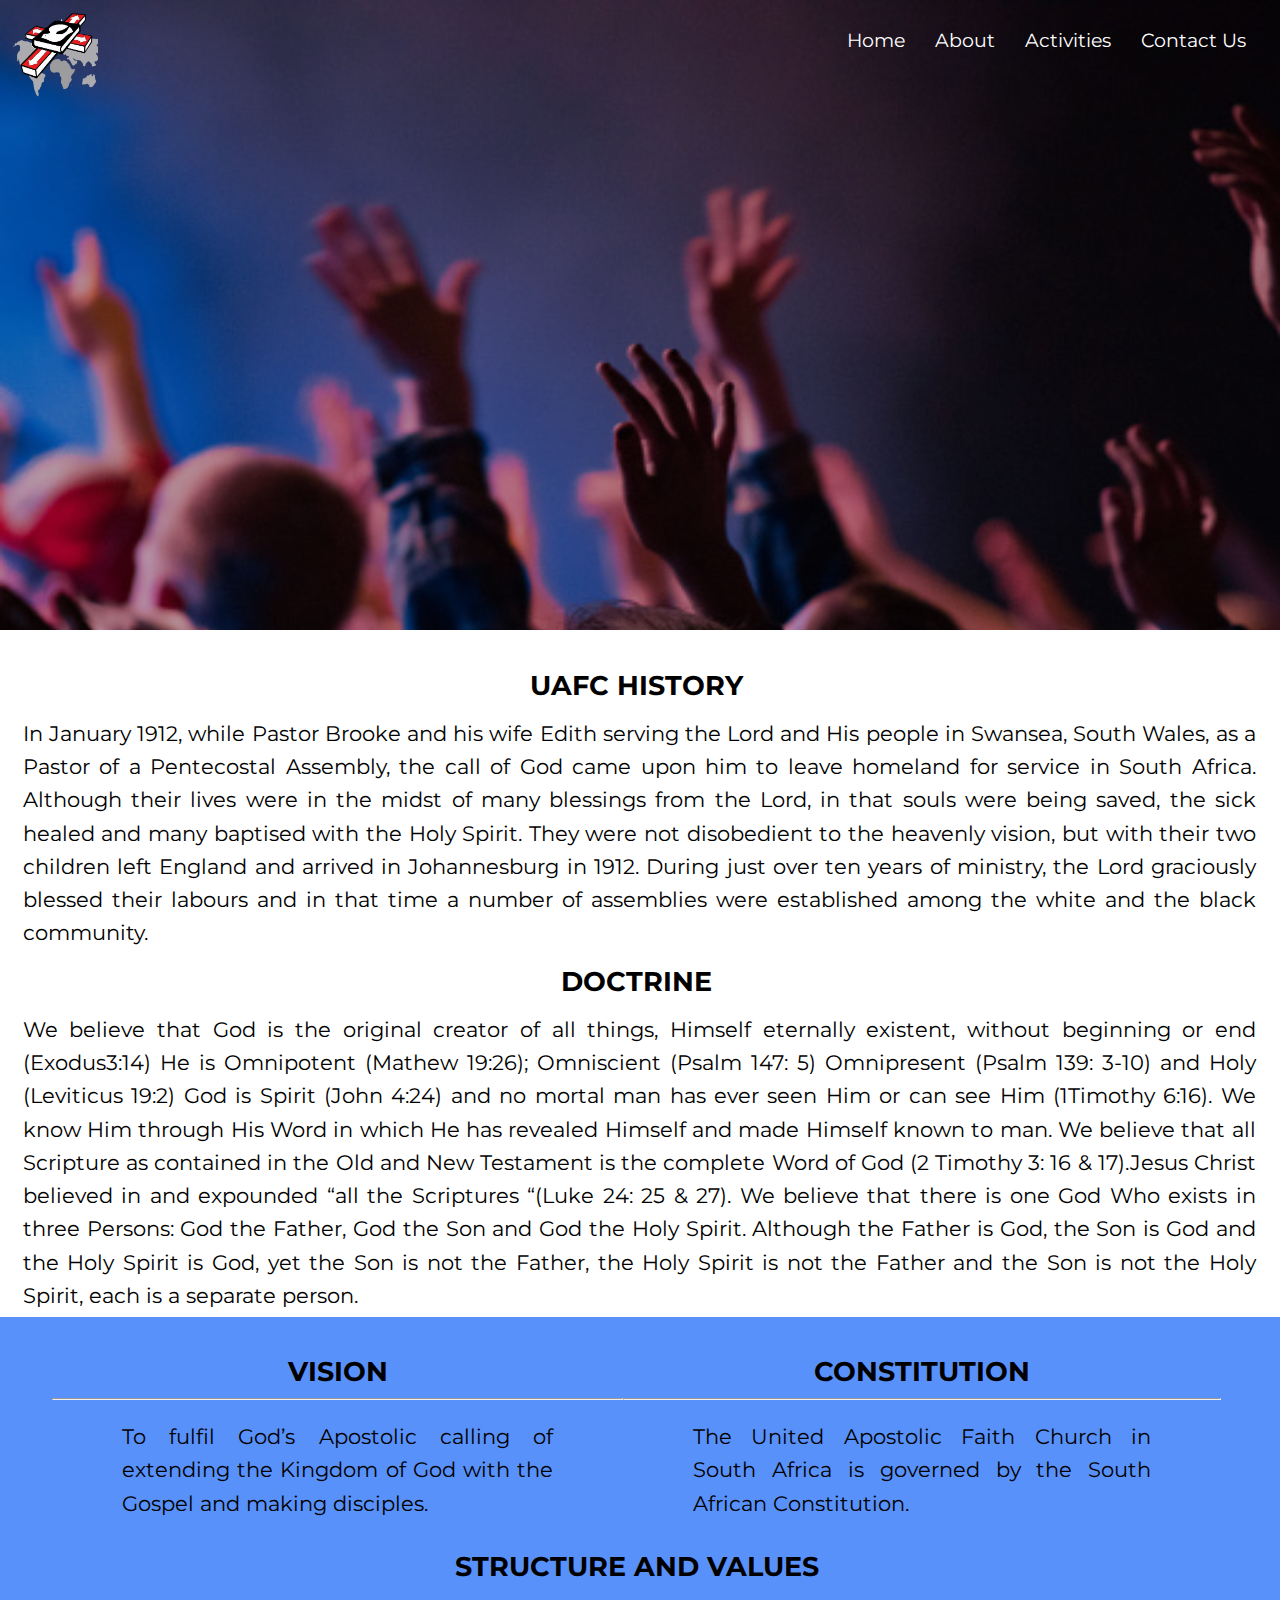
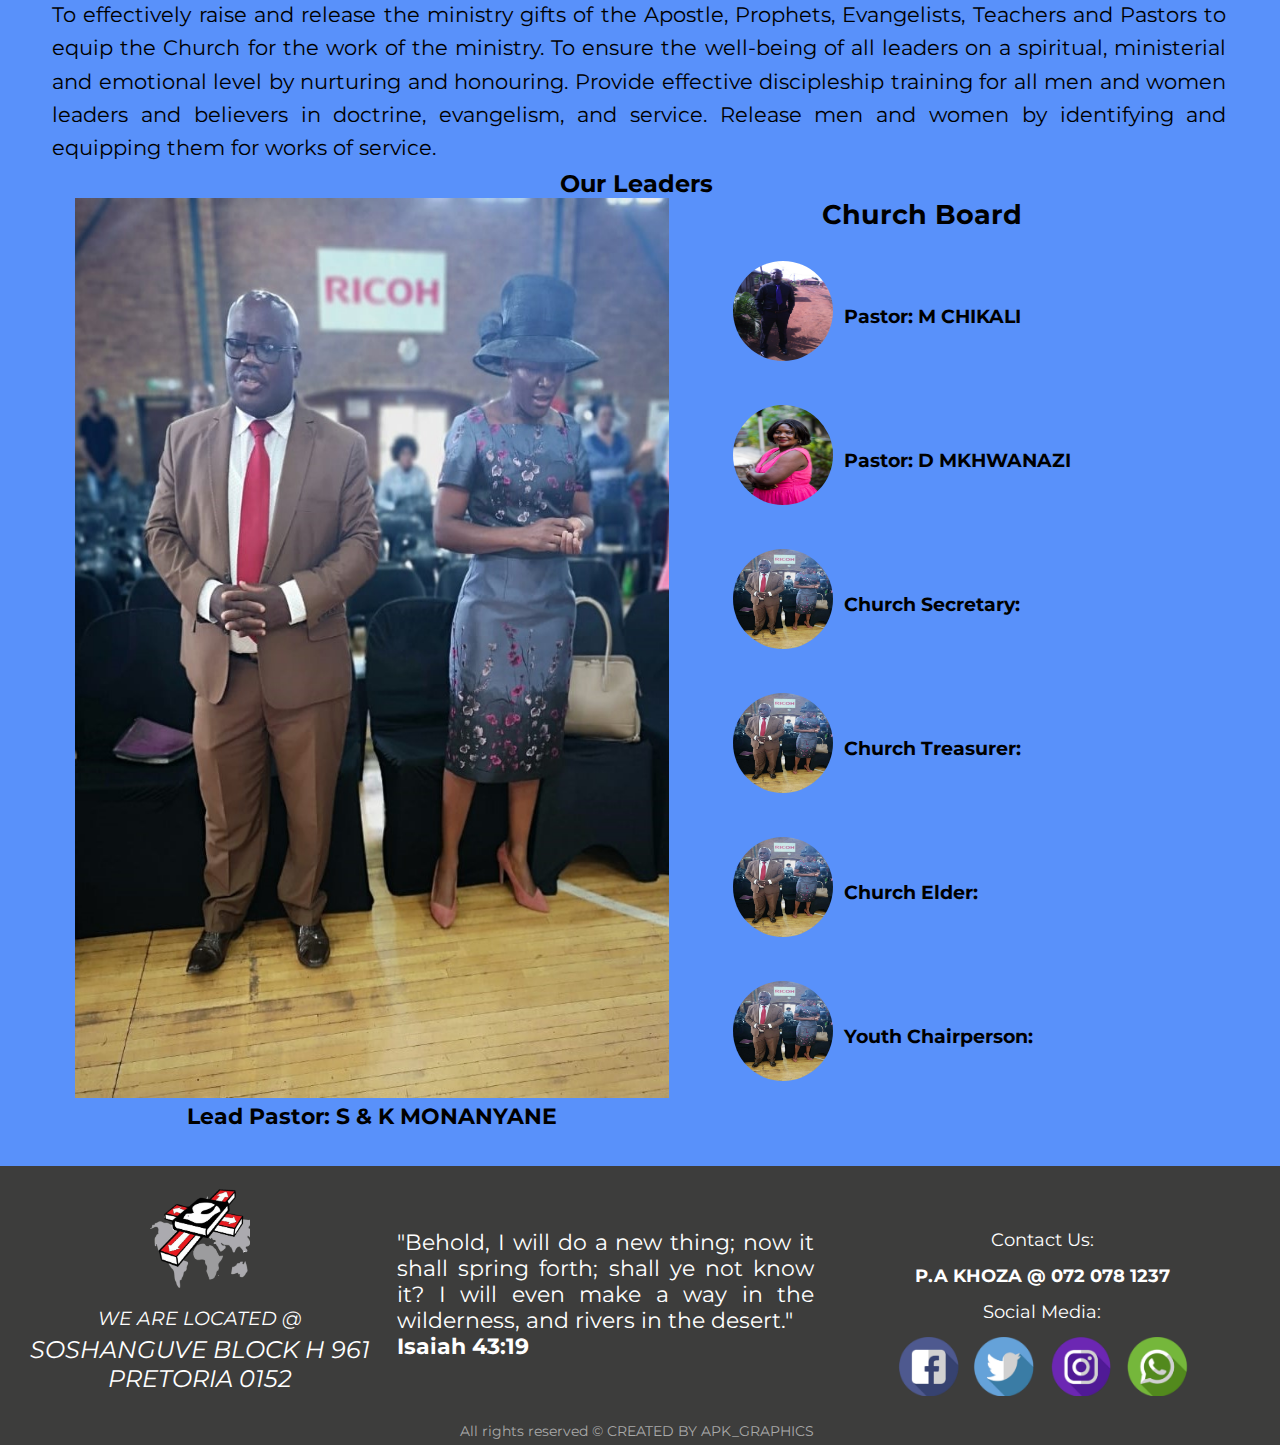
==== aboutUAFC.html @ cbf4d660 "first commit" ====
<!DOCTYPE html>
<html lang="en" dir="ltr">

<head>
    <meta charset="utf-8">
    <title> UAFC WEBSITE</title>
    <meta name="viewport" content="width=device-width, initial-scale=1.0">
    <link rel="shortcut icon" type="image/png" href="img/logo.png">
    <link rel="stylesheet" href="css/about.css">

</head>

<body>
    <div class="head">
        <div class="container">
            <header>
                <img src="./img/logo.png" alt="UAFC logo" class="logo">
                <nav>
                    <a href="#" class="hide-desktop">
                        <img src="./img/menu.png" alt="toogle menu" class="menu" id="menu">
                    </a>
                    <ul class="show-desktop hide-mobile" id="nav">
                        <li id="exit" class="exit-btn hide-desktop"><img src="./img/exit.svg" alt="exit menu"></li>
                        <li><a href="index.html">Home</a></li>
                        <li><a href="#">About </a></li>
                        <li><a href="activities.html">Activities</a></li>
                        <li><a href="contacts.html">Contact Us</a></li>
                    </ul>
                </nav>
            </header>

            <section>
                <div id=slideset2>

                    <div id="welcomeText">
                        <h3>ABOUT UNITED APOSTOLIC FAITH CHURCH
                        </h3>
                    </div>
                    <div class="quote1">
                        <figure>
                            <p class="beliefs">We are a church that beleives in Worship</p>

                            <blockquote>

                                "God is spirit, and his worshipers must worship in the Spirit and in truth."
                            </blockquote>
                            <figcaption>John 4:24</figcaption>
                        </figure>
                    </div>
                    <div class="quote2">
                        <figure>
                            <p class="beliefs">We are a church that beleives Christ never changes</p>

                            <blockquote>

                                "Jesus Christ the same yesterday, and to day, and for eve"
                            </blockquote>
                            <figcaption>Hebrews 13:8</figcaption>
                        </figure>
                    </div>

                </div>

            </section>

        </div>
    </div>
    <div class="history-container">
        <div class="container">
            <h4> UAFC HISTORY</h4>
            <p>
                In January 1912, while Pastor Brooke and his wife Edith serving the Lord and His people in Swansea,
                South
                Wales,
                as a Pastor of a Pentecostal Assembly,
                the call of God came upon him to leave homeland for service in South Africa. Although their lives were
                in
                the
                midst of many blessings from the Lord,
                in that souls were being saved, the sick healed and many baptised with the Holy Spirit. They were not
                disobedient
                to the heavenly vision,
                but with their two children left England and arrived in Johannesburg in 1912. During just over ten years
                of
                ministry, the Lord graciously blessed their
                labours and in that time a number of assemblies were established among the white and the black
                community.
            </p>
            <div class="boctrine">

                <h4>DOCTRINE</h4>
                <p>
                    We believe that God is the original creator of all things, Himself eternally existent, without
                    beginning
                    or
                    end
                    (Exodus3:14) He is Omnipotent (Mathew 19:26);
                    Omniscient (Psalm 147: 5) Omnipresent (Psalm 139: 3-10) and Holy (Leviticus 19:2) God is Spirit
                    (John
                    4:24)
                    and
                    no
                    mortal man has ever seen Him or can see Him (1Timothy 6:16).
                    We know Him through His Word in which He has revealed Himself and made Himself known to man. We
                    believe
                    that
                    all
                    Scripture as contained in the Old and New Testament is the complete
                    Word of God (2 Timothy 3: 16 & 17).Jesus Christ believed in and expounded “all the Scriptures “(Luke
                    24:
                    25 &
                    27).
                    We believe that there is one God Who exists in three Persons:
                    God the Father, God the Son and God the Holy Spirit. Although the Father is God, the Son is God and
                    the
                    Holy
                    Spirit is God, yet the Son is not the Father,
                    the Holy Spirit is not the Father and the Son is not the Holy Spirit, each is a separate person.


                </p>

            </div>

        </div>
        <div id="bottom">

            <div class="container">
                <div class="grid-container">
                    <div class="grid-items">
                        <h4>VISION</h4>
                        <hr>
                        <p>
                            To fulfil God’s Apostolic calling of extending the Kingdom of God with the Gospel and making
                            disciples.

                        </p>
                    </div>
                    <div class="grid-items">
                        <h4>CONSTITUTION</h4>
                        <hr>
                        <p>
                            The United Apostolic Faith Church in South Africa is governed by the South African
                            Constitution.
                        </p>
                    </div>
                </div>
                <h4>STRUCTURE AND VALUES</h4>
                <p>
                    To effectively raise and release the ministry gifts of the Apostle, Prophets, Evangelists, Teachers
                    and
                    Pastors
                    to
                    equip the Church for the work of the ministry.
                    To ensure the well-being of all leaders on a spiritual, ministerial and emotional level by nurturing
                    and
                    honouring.
                    Provide effective discipleship training for all men and women leaders and believers in doctrine,
                    evangelism,
                    and
                    service.
                    Release men and women by identifying and equipping them for works of service.
                </p>
                <h2 id="leaderHeading">Our Leaders</h2>
                <div class="leaders">
                    <div class="grid4-container">
                        <div class="grid4-items">
                            <figure id="leadPast">
                                <img src="./img/leaders.jpeg" alt="lead pastor">
                                <figcaption>Lead Pastor: S & K MONANYANE</figcaption>
                            </figure>
                        </div>
                        <div class="grid4-items">
                            <h3 id="churchB">Church Board</h3>
                            <ul>

                                <li>
                                    <div class="grid5-container">
                                        <div class="grid5-item">
                                            <img src="./img/pastorC.jpg" alt="lead pastor">
                                        </div>
                                        <div class="grid5-item">
                                            <p class="names"> Pastor: M CHIKALI</p>
                                        </div>


                                    </div>
                                </li>

                                <li>
                                    <div class="grid5-container">
                                        <div class="grid5-item">
                                            <img src="./img/pastorD.jpg" alt="lead pastor">
                                        </div>
                                        <div class="grid5-item">
                                            <p class="names"> Pastor: D MKHWANAZI</p>
                                        </div>
                                    </div>
                                </li>
                                <li>
                                    <div class="grid5-container">
                                        <div class="grid5-item">
                                            <img src="./img/leaders.jpeg" alt="lead pastor">
                                        </div>
                                        <div class="grid5-item">
                                            <p class="names">Church Secretary:</p>
                                        </div>
                                    </div>
                                </li>
                                <li>
                                    <div class="grid5-container">
                                        <div class="grid5-item">
                                            <img src="./img/leaders.jpeg" alt="lead pastor">
                                        </div>
                                        <div class="grid5-item">
                                            <p class="names">Church Treasurer:</p>
                                        </div>
                                    </div>
                                </li>
                                <li>
                                    <div class="grid5-container">
                                        <div class="grid5-item">
                                            <img src="./img/leaders.jpeg" alt="lead pastor">
                                        </div>
                                        <div class="grid5-item">
                                            <p class="names">Church Elder:</p>
                                        </div>
                                    </div>
                                </li>
                                <li>
                                    <div class="grid5-container">
                                        <div class="grid5-item">
                                            <img src="./img/leaders.jpeg" alt="lead pastor">
                                        </div>
                                        <div class="grid5-item">
                                            <p class="names">Youth Chairperson:</p>
                                        </div>
                                    </div>
                                </li>
                            </ul>

                        </div>
                    </div>

                </div>
            </div>
        </div>

    </div>
    <footer>
        <div class="container">
            <div class="grid2-container">
                <div class="grid2-item" id="leftlogo">

                    <img src="./img/logo.png" alt="UAFC" class="footerimg">
                    <address>
                        <p>WE ARE LOCATED @</p>SOSHANGUVE BLOCK H 961 <br>PRETORIA 0152
                    </address>
                </div>
                <div class="grid2-item" id="rightlogo">
                    <p style="font-size: .9em; text-align: justify;margin: auto;">
                        "Behold, I will do a new thing; now it shall spring forth; shall ye not know it? I will even
                        make a way in the wilderness, and rivers in the desert."
                        <br>
                        <strong>Isaiah 43:19 </strong>

                    </p>
                </div>
                <div class="grid2-item">
                    <div class="bottomBar">
                        <hr id="Hline">
                        <P>Contact Us:</P>
                        <P><strong> P.A KHOZA @ 072 078 1237</strong></P>
                        <P>Social Media:</P>
                        <a href="https://www.facebook.com/Uafc-Soshanguve-Central-Block-H-116440896879370/"
                            class="fa facebook"><img src="./img/facebook.png" alt="facebook-page"></a>
                        <a href="#" class="fa twitter"><img src="./img/twitter.png" alt="twitter-page"></a>
                        <a href="https://www.instagram.com/swag_uafc_youth/" class="fa instagram"><img
                                src="./img/insta.png" alt="intagram-page"></a>
                        <a href="#" class="fa instagram"><img src="./img/whatsaap.png" alt="whatsaap"></a>
                    </div>
                </div>
                <div class="grid2-item">

                </div>
            </div>
            <div>
                <P style="font-size: .9em;color: rgb(170, 170, 170);margin: auto;">All rights reserved &copy; CREATED BY
                    APK_GRAPHICS</P>
            </div>

        </div>
    </footer>
    <script src="./js/menu.js"></script>

</body>

</html>
---- css/about.css ----
@import url("https://fonts.googleapis.com/css?family=Montserrat:400,600");
* {
  padding: 0;
  margin: 0;
  text-decoration: none;
  list-style: none;
  box-sizing: border-box;
}
body {
  margin: auto;
  font-family: "Montserrat", sans-serif;
}
ul {
  list-style-type: none;
  margin: 0;
  padding: 0;
}
.container {
  overflow: hidden; /* Hide scrollbars */
  text-align: center;
  padding: 0.8em 0.4em;
  width: 100%;
}
.hide-mobile {
  display: none;
}
.logo {
  width: 65px;
}
header {
  display: flex;
  justify-content: space-between;
}
.menu {
  width: 35px;
  margin-top: 35%;
  color: #fff;
}
.head {
  background-image: linear-gradient(rgba(0, 0, 0, 0.3), rgba(0, 0, 0, 0.3)),
    url("../img/about.jpg");

  /* Create the parallax scrolling effect */
  background-attachment: fixed;
  background-repeat: no-repeat;
  background-size: 100% 70%;
  height: 400px;
  overflow: hidden; /* Hide scrollbars */
}
nav ul {
  position: fixed;
  width: 60%;
  top: 0;
  right: 0;
  text-align: left;
  background: rgb(36, 41, 44);
  height: 100%;
  z-index: 7;
  padding-top: 3em;
}

nav ul li a {
  color: #fff;
  text-decoration: none;
  display: block;
  width: 100%;
  padding: 1em 2em;
  background-color: rgb(60, 66, 70);
}

nav ul li a:hover {
  background-color: rgb(83, 89, 94);
}

.exit-btn {
  margin-bottom: 1em;
  margin-top: -1.3em;
  text-align: right;
  padding: 0 1.4em;
}

.exit-btn img {
  width: 15px;
  cursor: pointer;
}

#slideset2 {
  margin-top: 40px;
  height: 17em;
  position: relative;
  overflow: hidden;
  color: #fff;
  padding: 10px;
}
#slideset2 figcaption {
  font-weight: bold;
}
#welcomeText {
  margin-top: 10%;
}
.beliefs {
  font-weight: bold;
}
.quote1 {
  margin-top: -10%;
}
.quote2 {
  margin-top: -22%;
}
#slideset2 > * {
  position: relative;
  top: 100%;
  animation: 12s autoplay2 infinite ease-in-out;
}
@keyframes autoplay2 {
  0% {
    top: 100%;
  }
  4% {
    top: 0%;
  }
  33.33% {
    top: 0%;
  }
  37.33% {
    top: -100%;
  }
  100% {
    top: -100%;
  }
}
#slideset2 > *:nth-child(1) {
  animation-delay: 0s;
}
#slideset2 > *:nth-child(2) {
  animation-delay: 4s;
}
#slideset2 > *:nth-child(3) {
  animation-delay: 8s;
}

.history-container {
  background-color: rgb(255, 255, 255);
  padding: 1em 0 1em;
}
h4 {
  padding: 10px 0 10px;
}
.history-container p {
  text-align: justify;
  padding: 5px 5px 5px 10px;
  font-size: 0.8em;
}

#leadPast img {
  width: 90%;
}
#leadPast figcaption {
  font-size: 1.2em;
  font-weight: bold;
}

.grid3-items figcaption {
  font-size: 1em;
  font-weight: bold;
  padding: 10px;
}
.grid3-items img {
  width: 60%;
  height: 250px;
}
#bottom {
  background-color: #5991fa;
  margin: auto;
  text-align: center;
  padding: 5px 30px 20px 30px;
}

footer {
  font-size: 1em;
  background-color: rgb(61, 61, 60);
  color: #fff;
  margin-top: -20px;
}
footer P {
  font-size: 0.8em;
  background-color: rgb(61, 61, 60);
  color: #fff;
  padding: 10px 10px 5px 10px;
}
.footerimg {
  width: 100px;
}
.fa img {
  width: 50px;
  padding: 10px 0 10px;
}

.grid5-item img {
  width: 150px;
  height: 170px;
  margin: 30px 0 5px 0;
}
.grid5-item .names {
  padding: 10px 0 0 0;
  text-align: center;
  font-weight: bold;
  font-size: 0.9em;
}
@media only screen and (min-width: 768px) {
  .container {
    overflow: hidden; /* Hide scrollbars */
    text-align: center;
    padding: 0.8em 0.4em 0 0;
    width: 98%;
    margin: auto;
  }
  .head {
    background-image: linear-gradient(rgba(0, 0, 0, 0.3), rgba(0, 0, 0, 0.3)),
      url("../img/about.jpg");

    /* Create the parallax scrolling effect */
    background-attachment: fixed;
    background-repeat: no-repeat;
    background-size: 100% 70%;
    height: 450px;
    overflow: hidden; /* Hide scrollbars */
  }

  nav ul {
    width: 40%;
  }
  .logo {
    width: 80px;
  }
  .menu {
    width: 50px;
    margin-top: 30%;
  }
  #slideset2 {
    margin-top: 40px;
    height: 17em;
    position: relative;
    overflow: hidden;
    color: #fff;
    padding: 10px;
  }
  #slideset2 figcaption {
    font-weight: bold;
    font-size: 1em;
  }
  #welcomeText {
    margin-top: 10%;
    font-size: 1.5em;
  }
  .beliefs {
    font-weight: bold;
    font-size: 1.2em;
  }
  .quote1 {
    margin-top: -5%;
    font-size: 1.2em;
  }
  .quote2 {
    margin-top: -8%;
    font-size: 1.2em;
  }
  h4 {
    font-size: 1.5em;
  }
  .history-container p {
    text-align: justify;
    padding: 5px 5px 5px 10px;
    font-size: 1em;
    line-height: 1.6em;
  }
  .grid-container {
    display: grid;
    grid-template-columns: auto auto;
    padding: 10px;
  }
  .grid-items p {
    padding: 20px 20px;
  }
  #bottom {
    background-color: #5991fa;
    margin: auto;
    text-align: center;
    padding: 5px 30px 20px 30px;
  }
  .grid2-container {
    display: grid;
    grid-template-columns: 30% 35% 35%;
    padding: 10px 0 10px 0;
  }
  #leftlogo {
    width: 100%;
    font-size: 1em;
  }
  #rightlogo {
    width: 100%;
    font-size: 1.3em;
    padding-top: 30px;
  }
  #bottomBar {
    font-size: 1.5em;
    padding-top: 30px;
    margin: auto;
    padding-top: 30px;
  }
  #Hline {
    display: none;
  }
  #leadPast img {
    width: 98%;
    height: 650px;
  }
  #leadPast figcaption {
    font-size: 1.2em;
    font-weight: bold;
    padding-bottom: 20px;
  }
  .grid4-container {
    display: grid;
    grid-template-columns: 60% 40%;
    padding: 0 90px 0 0;
  }
  .grid5-container {
    display: grid;
    grid-template-columns: 30% 80%;
  }
  .grid5-item img {
    width: 80px;
    border-radius: 50%;
    height: 80px;
    margin: 10px 0 10px 30px;
  }
  .grid4-items #churchB {
    font-size: 1.7em;
    padding: 0 0 10px;
  }
  .grid5-item .names {
    margin: 40px 0 0 50px;
    text-align: left;
    font-weight: bold;
    font-size: 0.9em;
  }
}
@media only screen and (min-width: 1024px) {
  .head {
    background-image: linear-gradient(rgba(0, 0, 0, 0.3), rgba(0, 0, 0, 0.3)),
      url("../img/about.jpg");

    /* Create the parallax scrolling effect */
    background-attachment: fixed;
    background-repeat: no-repeat;
    background-size: 100% 90%;
    height: 630px;
    overflow: hidden; /* Hide scrollbars */
  }
  .logo {
    width: 85px;
  }

  #slideset2 {
    margin-top: 80px;
    height: 20em;
    position: relative;
    overflow: hidden;
    color: #fff;
    padding: 10px;
  }
  #slideset2 figcaption {
    font-weight: bold;
    font-size: 1em;
  }
  #welcomeText {
    margin-top: 10%;
    font-size: 1.7em;
  }
  .beliefs {
    font-weight: bold;
    font-size: 1.5em;
  }
  .quote1 {
    margin-top: -5%;
    font-size: 1.5em;
  }
  .quote2 {
    margin-top: -8%;
    font-size: 1.5em;
  }
  h4 {
    font-size: 1.7em;
  }
  .history-container p {
    text-align: justify;
    padding: 5px 5px 5px 10px;
    font-size: 1.3em;
  }
  .grid-container {
    display: grid;
    grid-template-columns: auto auto;
    padding: 10px;
  }
  .grid-items p {
    padding: 20px 70px 10px 70px;
  }
  #bottom {
    background-color: #5991fa;
    margin: auto;
    text-align: center;
    padding: 5px 30px 20px 30px;
  }
  .grid2-container {
    display: grid;
    grid-template-columns: 30% 35% 35%;
    padding: 10px 0 0 0;
  }
  #leftlogo {
    width: 100%;
    font-size: 1.5em;
  }
  #rightlogo {
    width: 100%;
    font-size: 1.5em;
    padding-top: 30px;
  }
  .bottomBar {
    font-size: 1.4em;
    padding-top: 30px;
    margin: auto;
  }

  .fa img {
    width: 70px;
  }
  #Hline {
    display: none;
  }

  .grid4-container {
    display: grid;
    grid-template-columns: 60% 40%;
    padding: 0 90px 0 0;
  }
  .grid4-items h3 {
    padding: 0 0 20px;
  }

  .grid4-items ul li figcaption {
    padding: 10px;
    font-weight: bold;
  }

  #leadPast img {
    width: 90%;
    height: 900px;
  }
  #leadPast figcaption {
    font-size: 1.4em;
    font-weight: bold;
  }

  .grid5-container {
    display: grid;
    grid-template-columns: 30% 80%;
  }
  .grid5-item img {
    width: 100px;
    border-radius: 50%;
    height: 100px;
    margin: 20px 0 20px 30px;
  }
  .grid4-items #churchB {
    font-size: 1.7em;
    padding: 0 0 10px;
  }
  .grid5-item .names {
    margin: 50px 0 0 10px;
    text-align: left;
    font-weight: bold;
    font-size: 1.2em;
  }

  .show-desktop {
    display: block;
    margin: 0 auto 15% auto;
  }
  .hide-desktop {
    display: none;
  }
  nav ul {
    position: inherit;
    width: auto;
    background: none;
    height: auto;
    display: flex;
    padding-top: 0;
  }
  nav ul li {
    float: left;
  }
  nav ul li a {
    color: rgb(255, 255, 255);
    background-color: inherit;
    text-align: right;
    padding: 15px 15px;
    font-size: 1.2em;
    left: 20px;
  }
  nav ul li a:hover {
    background-color: inherit;
  }
}
@media only screen and (min-width: 1440px) {
  .head {
    background-image: linear-gradient(rgba(0, 0, 0, 0.3), rgba(0, 0, 0, 0.3)),
      url("../img/about.jpg");

    /* Create the parallax scrolling effect */
    background-attachment: fixed;
    background-repeat: no-repeat;
    background-size: 100% 95%;
    height: 680px;
    overflow: hidden; /* Hide scrollbars */
  }
  .logo {
    width: 85px;
  }
  header {
    display: flex;
    justify-content: space-between;
  }

  #slideset2 figcaption {
    font-weight: bold;
    font-size: 1em;
  }
  #welcomeText {
    margin-top: 7%;
    font-size: 2.5em;
    font-weight: bold;
  }
  .beliefs {
    font-weight: bold;
    font-size: 1.8em;
  }
  .quote1 {
    margin-top: -5%;
    font-size: 2em;
    padding: 20px;
  }
  .quote2 {
    margin-top: -17%;
    font-size: 2em;
    padding: 20px;
  }
  .container {
    overflow: hidden; /* Hide scrollbars */
    text-align: center;
    margin: auto;
    width: 90%;
  }

  .history-container {
    font-size: 1em;
  }
  .history-container p {
    font-size: 1.3em;
  }
  .grid-container {
    display: grid;
    grid-template-columns: 50% 50%;
    padding: 10px;
  }
  .grid-items p {
    padding: 20px 150px 50px 150px;
  }
  #bottom {
    background-color: #5991fa;
    text-align: center;
    padding: 5px 30px 20px 30px;
  }
  .grid2-container {
    display: grid;
    grid-template-columns: 30% 35% 35%;
    padding: 10px 0 0 0;
  }
  #bottom h2 {
    padding: 30px;
    font-size: 2em;
  }
  #Hline {
    display: none;
  }
  .leaders #leadPast img {
    width: 50%;
  }
  #leadPast figcaption {
    font-size: 1.2em;
    font-weight: bold;
  }
  .grid4-container {
    display: grid;
    grid-template-columns: 60% 40%;
    padding: 0 90px 0 0;
  }
  .grid4-items h3 {
    padding: 0 0 20px;
  }

  .grid4-items #leadPast img {
    width: 90%;
    height: 950px;
  }
  #leadPast figcaption {
    font-size: 1.4em;
    font-weight: bold;
  }
  .grid5-container {
    display: grid;
    grid-template-columns: 30% 80%;
    padding: 0 90px 0 0;
  }
  .grid5-item img {
    width: 100px;
    border-radius: 50%;
    height: 100px;
    margin: 30px 0 20px 0;
  }
  .grid5-item .names {
    margin: 60px 0 0 10px;
    text-align: left;
    font-weight: bold;
    font-size: 0.9em;
  }
  .footerimg {
    width: 130px;
  }
  .fa img {
    width: 80px;
    padding: 10px 0 10px;
  }
  #leftlogo {
    width: 100%;
    font-size: 1.6em;
  }
  #rightlogo {
    width: 100%;
    font-size: 1.6em;
    padding-top: 30px;
  }
  .bottomBar p {
    font-size: 1.4em;
    padding-top: 20px;
    margin: auto;
  }
}
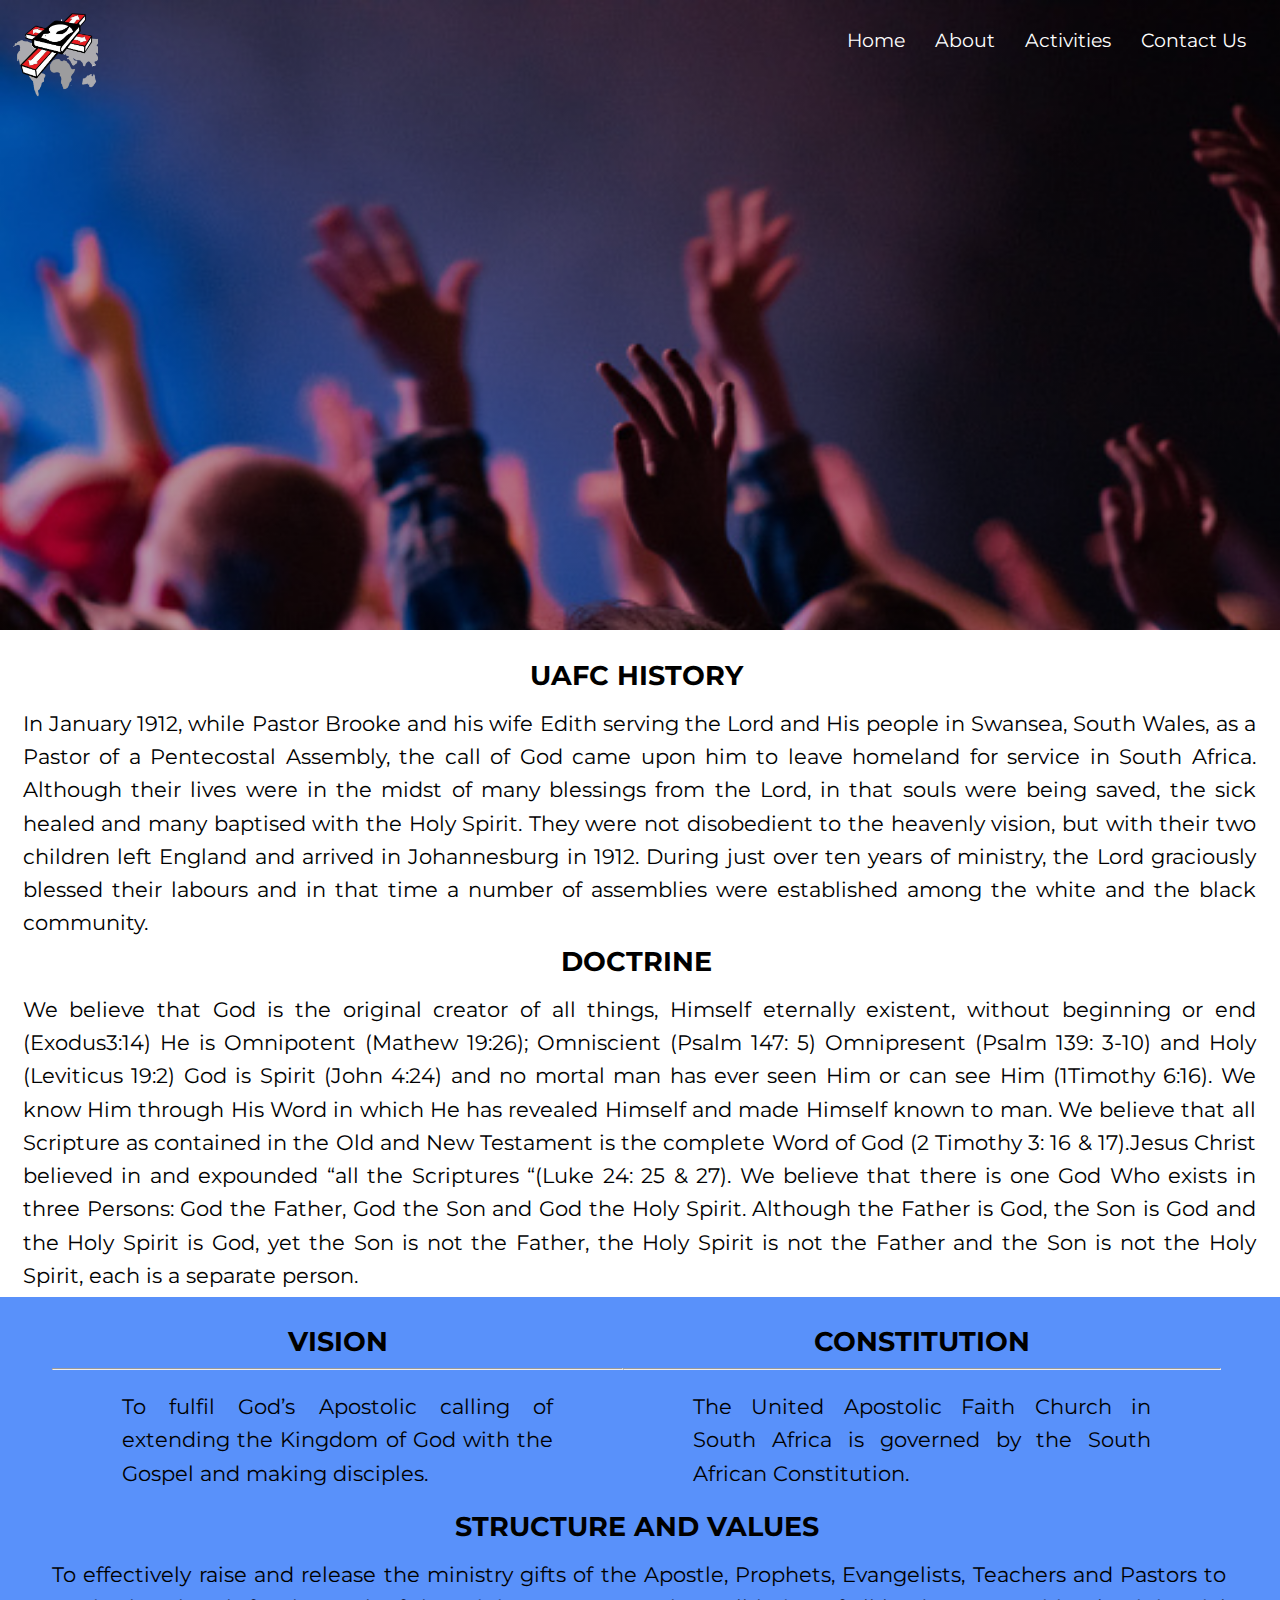
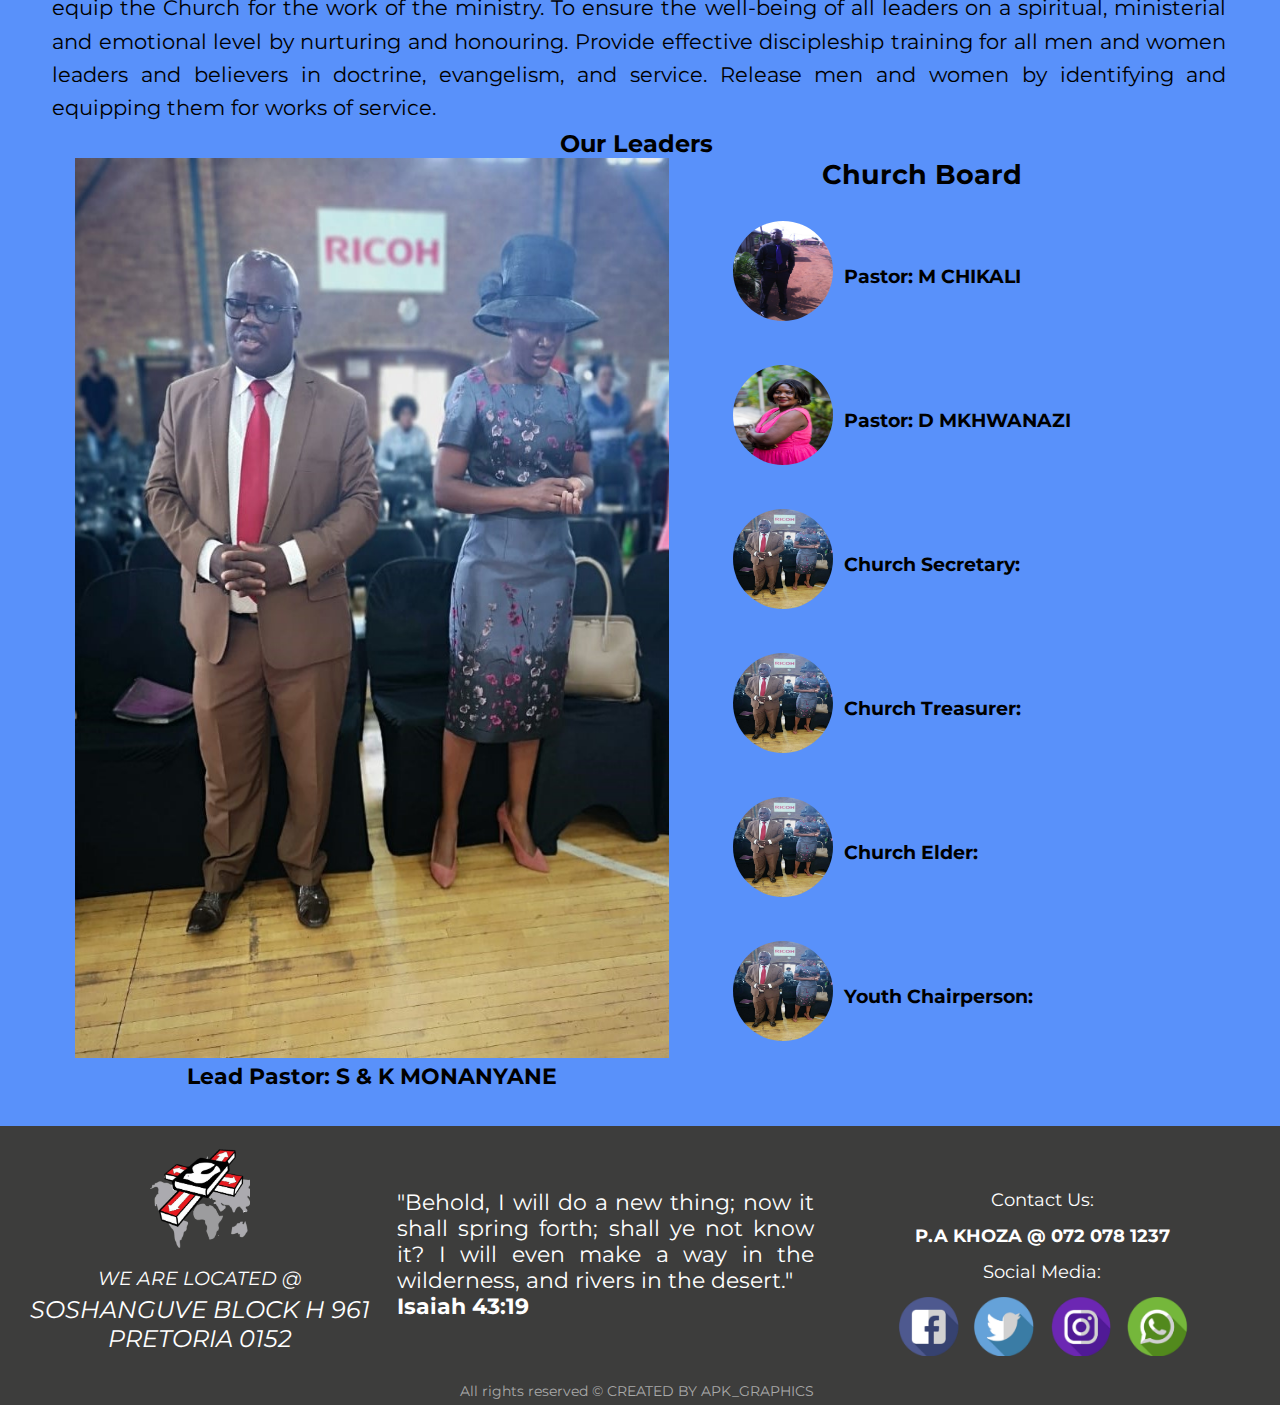
==== commit 54dfcdef: "dev" ====
--- a/aboutUAFC.html
+++ b/aboutUAFC.html
@@ -272,12 +272,13 @@
                         <P>Contact Us:</P>
                         <P><strong> P.A KHOZA @ 072 078 1237</strong></P>
                         <P>Social Media:</P>
-                        <a href="https://www.facebook.com/Uafc-Soshanguve-Central-Block-H-116440896879370/"
-                            class="fa facebook"><img src="./img/facebook.png" alt="facebook-page"></a>
+                        <a href="#" class="fa facebook"><img src="./img/facebook.png" alt="facebook-page"
+                                onclick="openFacebook()"></a>
                         <a href="#" class="fa twitter"><img src="./img/twitter.png" alt="twitter-page"></a>
-                        <a href="https://www.instagram.com/swag_uafc_youth/" class="fa instagram"><img
-                                src="./img/insta.png" alt="intagram-page"></a>
-                        <a href="#" class="fa instagram"><img src="./img/whatsaap.png" alt="whatsaap"></a>
+                        <a href="#" class="fa instagram"><img src="./img/insta.png" alt="intagram-page"
+                                onclick="openInsta()"></a>
+                        <a href="#" class="fa instagram"><img src="./img/whatsaap.png" alt="whatsaap"
+                                onclick="openApp()"></a>
                     </div>
                 </div>
                 <div class="grid2-item">
@@ -292,7 +293,7 @@
         </div>
     </footer>
     <script src="./js/menu.js"></script>
-
+    <script src="./js/newPage.js"></script>
 </body>
 
 </html>--- a/css/about.css
+++ b/css/about.css
@@ -41,10 +41,9 @@
     url("../img/about.jpg");
 
   /* Create the parallax scrolling effect */
-  background-attachment: fixed;
   background-repeat: no-repeat;
-  background-size: 100% 70%;
-  height: 400px;
+  background-size: 100% 100%;
+  height: 65%;
   overflow: hidden; /* Hide scrollbars */
 }
 nav ul {
@@ -65,7 +64,7 @@
   display: block;
   width: 100%;
   padding: 1em 2em;
-  background-color: rgb(60, 66, 70);
+  background-color: inherit;
 }
 
 nav ul li a:hover {
@@ -144,11 +143,11 @@
   padding: 1em 0 1em;
 }
 h4 {
-  padding: 10px 0 10px;
+  padding: 0px 0 10px 0;
 }
 .history-container p {
   text-align: justify;
-  padding: 5px 5px 5px 10px;
+  padding: 5px 5px 15px 5px;
   font-size: 0.8em;
 }
 
@@ -170,7 +169,6 @@
   height: 250px;
 }
 #bottom {
-  background-color: #5991fa;
   margin: auto;
   text-align: center;
   padding: 5px 30px 20px 30px;
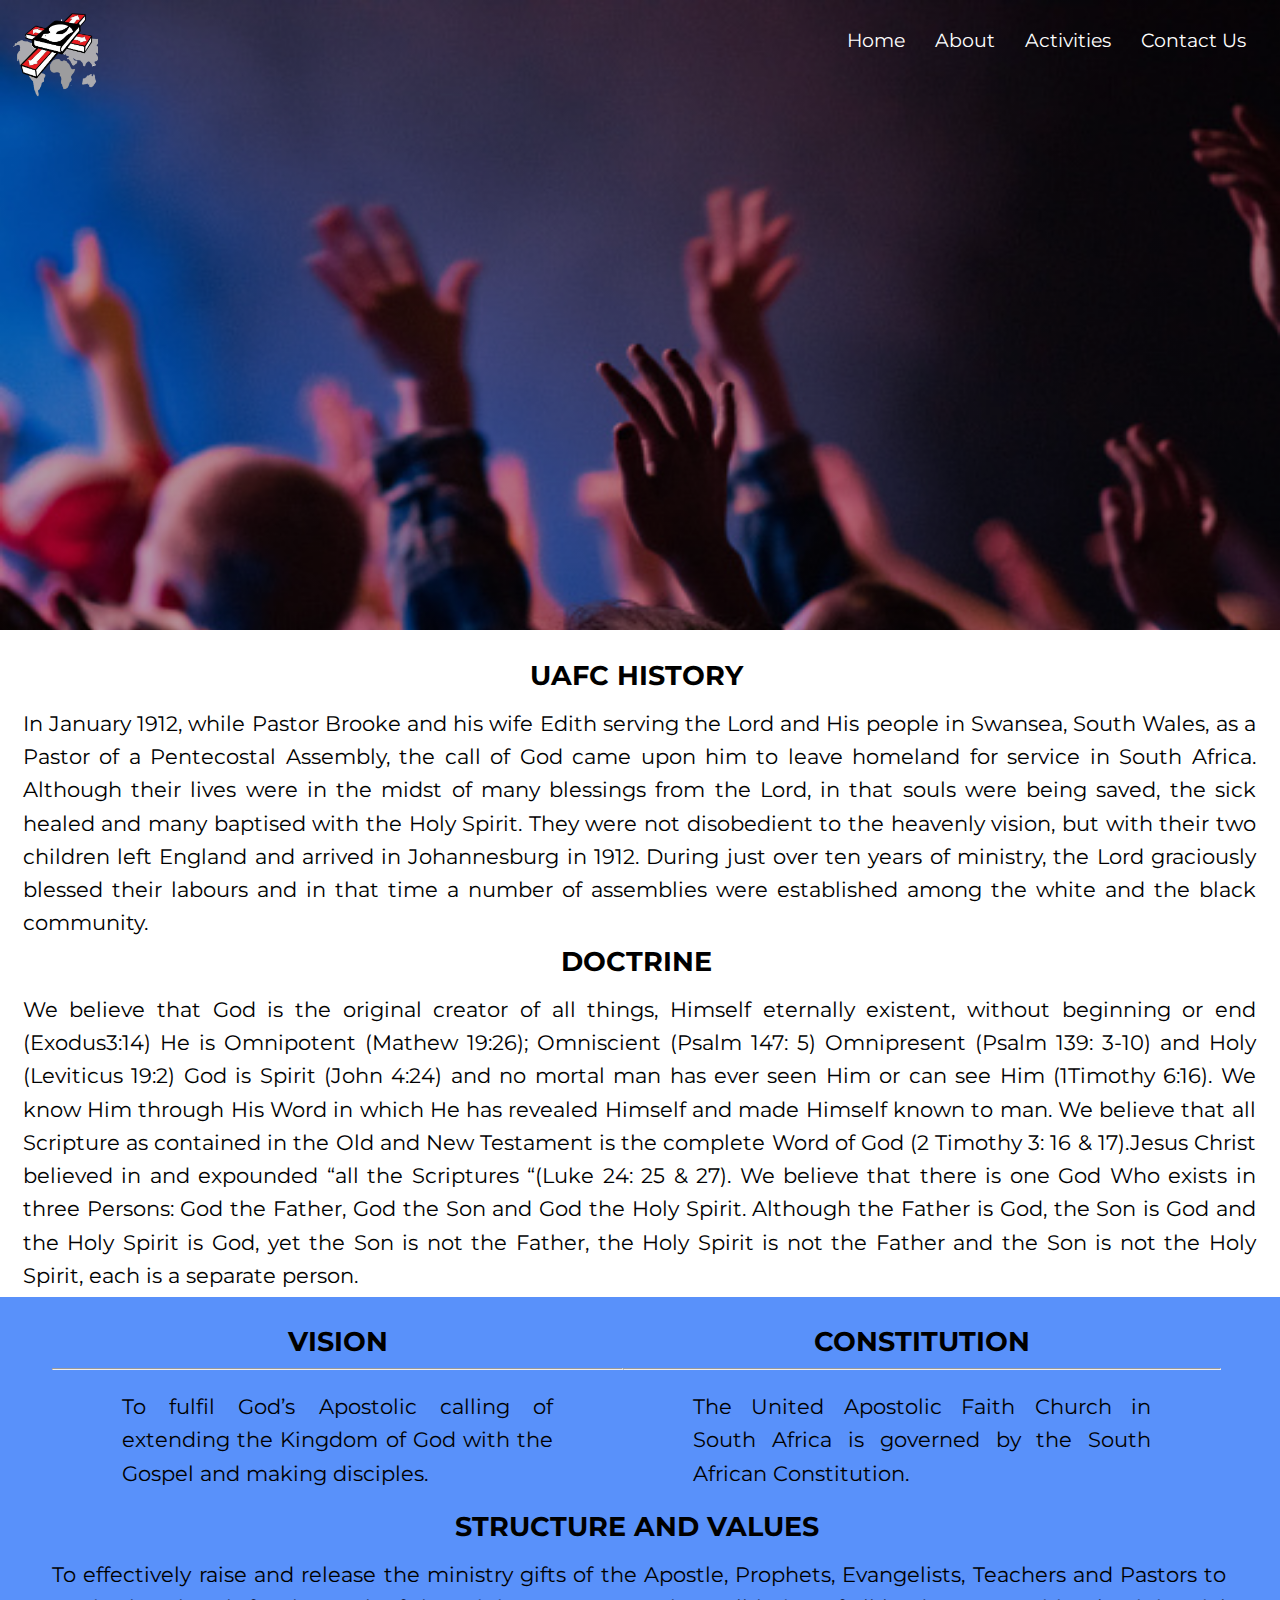
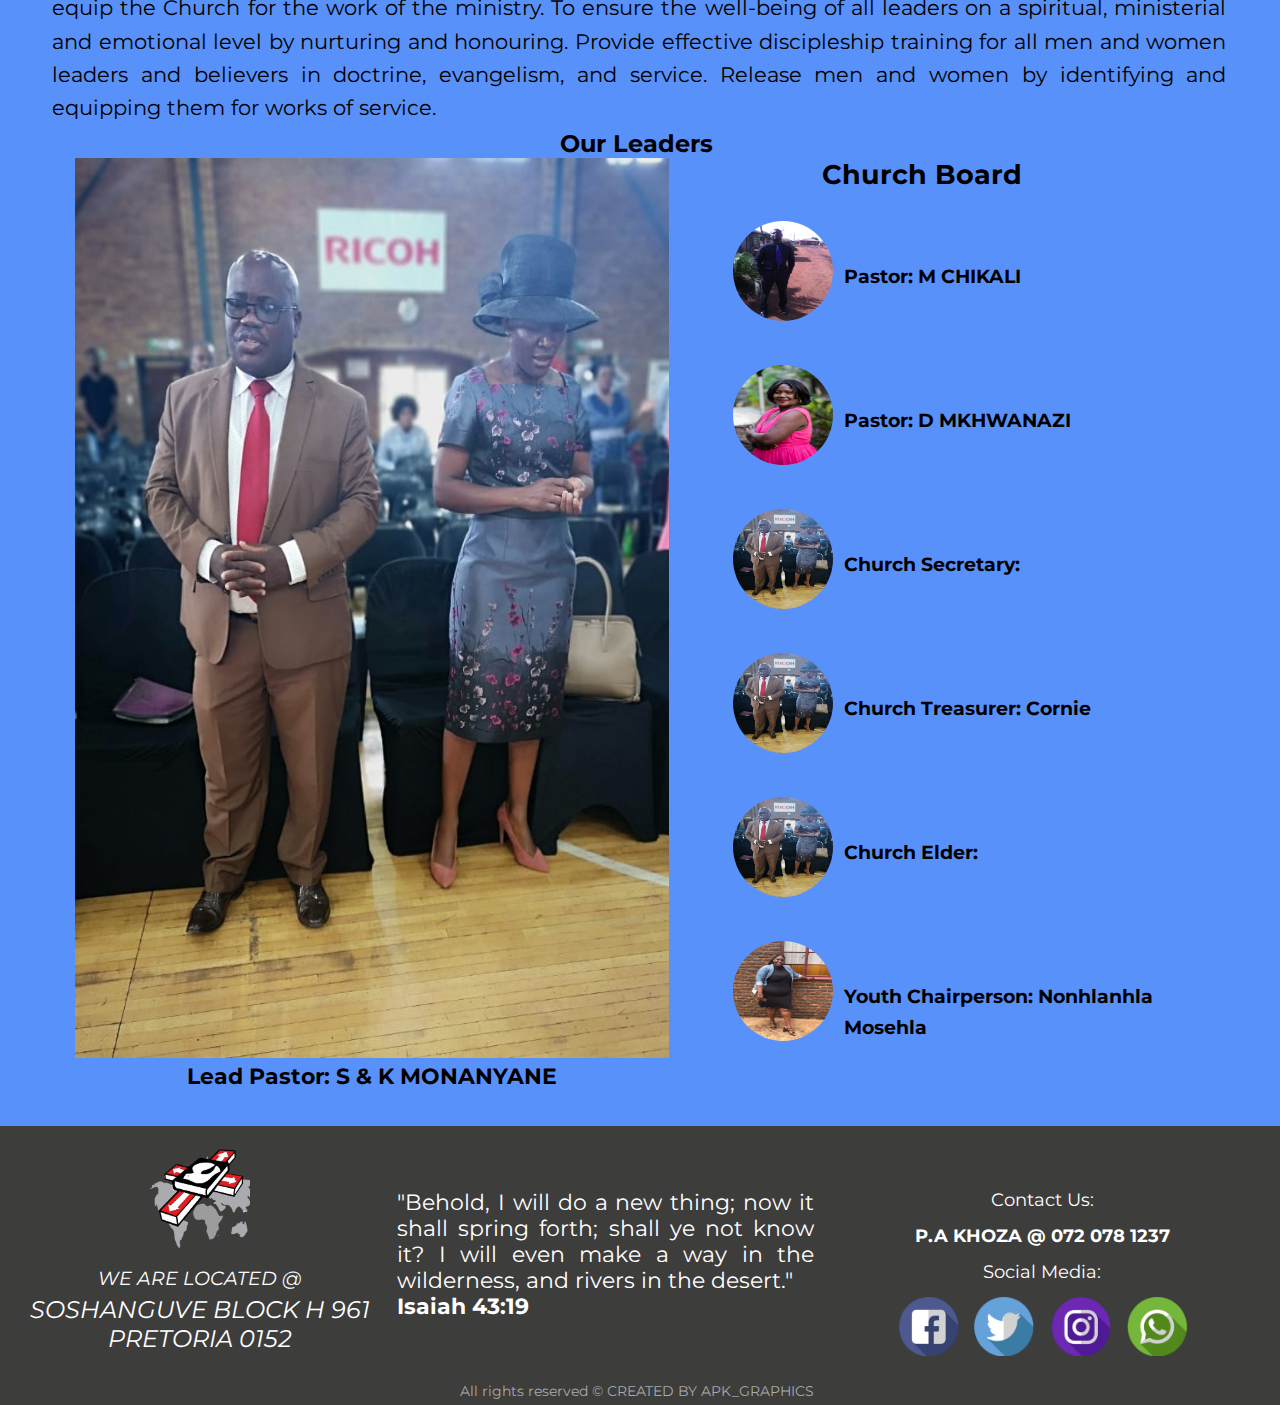
==== commit eb201e69: "main" ====
--- a/aboutUAFC.html
+++ b/aboutUAFC.html
@@ -66,6 +66,7 @@
         </div>
     </div>
     <div class="history-container">
+        <button onclick="topFunction()" id="myBtn" title="Go to top">Top</button>
         <div class="container">
             <h4> UAFC HISTORY</h4>
             <p>
@@ -213,7 +214,7 @@
                                             <img src="./img/leaders.jpeg" alt="lead pastor">
                                         </div>
                                         <div class="grid5-item">
-                                            <p class="names">Church Treasurer:</p>
+                                            <p class="names">Church Treasurer: Cornie </p>
                                         </div>
                                     </div>
                                 </li>
@@ -230,10 +231,10 @@
                                 <li>
                                     <div class="grid5-container">
                                         <div class="grid5-item">
-                                            <img src="./img/leaders.jpeg" alt="lead pastor">
-                                        </div>
-                                        <div class="grid5-item">
-                                            <p class="names">Youth Chairperson:</p>
+                                            <img src="./img/nhlanhla.jpg" alt="lead pastor">
+                                        </div>
+                                        <div class="grid5-item">
+                                            <p class="names">Youth Chairperson: Nonhlanhla Mosehla</p>
                                         </div>
                                     </div>
                                 </li>
@@ -294,6 +295,7 @@
     </footer>
     <script src="./js/menu.js"></script>
     <script src="./js/newPage.js"></script>
+    <script src="./js/toTop.js"></script>
 </body>
 
 </html>--- a/css/about.css
+++ b/css/about.css
@@ -137,7 +137,24 @@
 #slideset2 > *:nth-child(3) {
   animation-delay: 8s;
 }
-
+#myBtn {
+  display: none;
+  position: fixed;
+  bottom: 20px;
+  right: 10px;
+  z-index: 99;
+  font-size: 18px;
+  border: none;
+  outline: none;
+  background-color: rgba(255, 0, 179, 0.7);
+  color: white;
+  cursor: pointer;
+  padding: 7px;
+  border-radius: 4px;
+}
+#myBtn:hover {
+  background-color: #555;
+}
 .history-container {
   background-color: rgb(255, 255, 255);
   padding: 1em 0 1em;
@@ -195,8 +212,8 @@
 }
 
 .grid5-item img {
-  width: 150px;
-  height: 170px;
+  width: 350px;
+  height: 370px;
   margin: 30px 0 5px 0;
 }
 .grid5-item .names {
